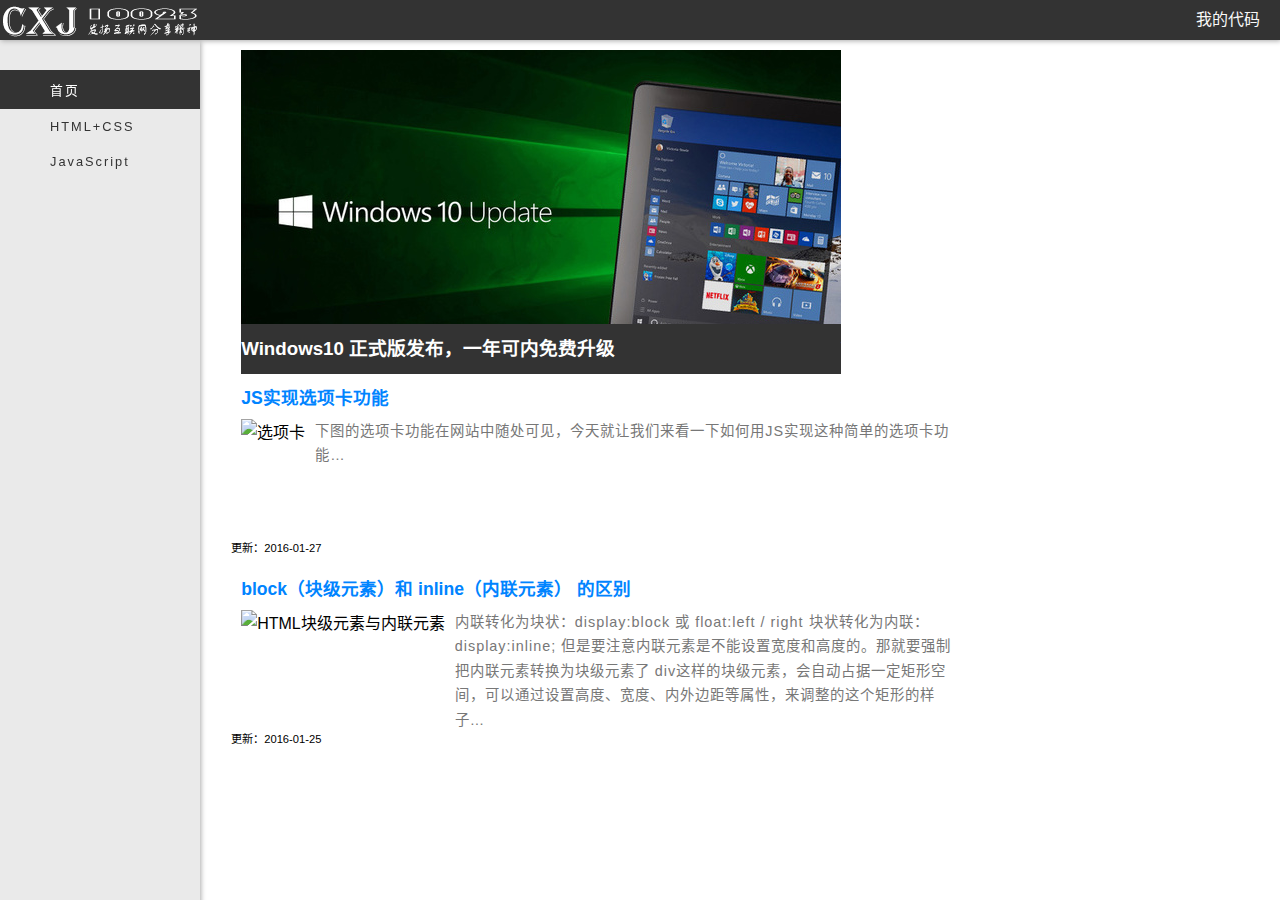
==== index.html @ f78c1390 "My Blog" ====
<!DOCTYPE html>
<html lang="zh-CN">
<head>
	<meta charset="UTF-8">
	<title>cxj10023|发扬互联网分享精神</title>
	<link rel="stylesheet" href="style/normalize.css">
	<link rel="stylesheet" href="style/type.css">
	<!--[if IE]>
	<script>
	(function(){if(!/*@cc_on!@*/0)return;var e = "abbr,article,aside,audio,bb,canvas,datagrid,datalist,details,dialog,eventsource,figure,footer,header,hgroup,mark,menu,meter,nav,output,progress,section,time,video".split(','),i=e.length;while(i--){document.createElement(e[i])}})()
	</script>
	<![endif]-->
</head>
<body>
	<header>
		<a href="index.html">
			<img src="images/cxj10023_Logo.png" alt="cxj10023">
		</a>
		<ul>
			<li><a href="">我的代码</a></li>
		</ul>
	</header>
	<nav>
		<ul>
			<li class="active"><a href="index.html">首页</a></li>
			<li><a href="HTML+CSS/index.html">HTML+CSS</a></li>
			<li><a href="javascript/index.html">JavaScript</a></li>
		</ul>
	</nav>
	<div id="wrap">
		<div id="wrapper">
			<div id="main">
				<div id="container">
					<div id="picwrap">
						<figure id="picbox" style="left:-600px;">
							<img src="images/2.jpg" alt="1">
							<img src="images/1.jpg" alt="1">
							<img src="images/2.jpg" alt="1">
							<img src="images/1.jpg" alt="1">
							<figcaption>
								<h3>Win10风头不减，微软美国必应搜索份额增长到33.1%</h3>
								<h3>Windows10 正式版发布，一年可内免费升级</h3>
								<h3>Win10风头不减，微软美国必应搜索份额增长到33.1%</h3>
								<h3>Windows10 正式版发布，一年可内免费升级</h3>
							</figcaption>
						</figure>
						<div id="prev"><a href="javascript:;">&lt;</a></div>
						<div id="next"><a href="javascript:;">&gt;</a></div>
					</div><!-- picwrap -->
					<article class="post">
						<h2>
							<a href="javascript/article/16011253.html">JS实现选项卡功能</a>
						</h2>
						<figure>
							<img src="http://i11.tietuku.com/17a10df1e33004d0.jpg" alt="选项卡">
						</figure>
						<div>
							下图的选项卡功能在网站中随处可见，今天就让我们来看一下如何用JS实现这种简单的选项卡功能…
						</div>
						<p >更新：<time>2016-01-27</time></p>
					</article>
					<article class="post">
						<h2><a href="HTML+CSS/article/16011153.html">block（块级元素）和 inline（内联元素） 的区别</a></h2>
						<figure>
							<img src="http://i11.tietuku.com/470d57ec02ca3113.jpg" alt="HTML块级元素与内联元素">
						</figure>
						<div>
							内联转化为块状：display:block 或 float:left / right
							块状转化为内联：display:inline;
							但是要注意内联元素是不能设置宽度和高度的。那就要强制把内联元素转换为块级元素了
							div这样的块级元素，会自动占据一定矩形空间，可以通过设置高度、宽度、内外边距等属性，来调整的这个矩形的样子…
						</div>
						<p >更新：<time>2016-01-25</time></p>
					</article>
				</div><!-- container结束 -->
			</div><!-- main结束 -->
			<aside>
				
			</aside>
		</div>
	</div>
	<script type="text/javascript" src="js/JavaScript.js"></script>
</body>
</html>
---- style/type.css ----
body{
	background:#FFF;
	min-width:1024px;
}
a{
	text-decoration:none;
}
header{
	width:100%;
	height:40px;
	position:fixed;
	top:0;
	left:0;
	background:#333;
	overflow:hidden;
	box-shadow:1px 1px 5px #aaa;
	z-index:999;
}
header ul{
	list-style:none;
	float:right;
}
header ul li{
	line-height:40px;
	background:#333;
	float:left;
}
header ul li:hover{
	background:#0084FF;
}
header ul li a{
	color:#f8f8f8;
	text-decoration:none;
	display:block;
	padding:0 20px;
}


nav{
	width:200px;
	position:fixed;
	top:40px;
	left:0px;
	height:100%;
	background:#EAEAEA;
	box-shadow:1px 1px 5px #aaa;
}
ul{
	list-style:none;
}
nav ul{
	margin:30px 0;
}
nav ul li {
	padding: 0 0 0 50px;
}
nav ul li:hover{
	background:#0084FF;
}
nav ul li:hover a{
	color:white;
}
nav ul li a{
	text-decoration:none;
	color:#333;
	padding:10px 0;
	display:block;
	letter-spacing:2px;
	font-size:.8em;
}


#picwrap{
	width:600px;
	height:324px;
	margin:0 10px;
	overflow:hidden;
	position:relative;
}
#picwrap a{
	color:#FFF;
}
#picwrap figure{
	position:absolute;
	width:2400px;
	height:324px;
	margin:0;
}
#picwrap figure img{
	float:left;
}
#picwrap figure figcaption{
	width:4200px;
	height:50px;
	position:absolute;
	top:274px;
	left:0;
	background:#333333;
}
#picwrap figure figcaption h3{
	width:600px;
	float:left;
	color:#fff;
	line-height:50px;
}
#prev, #next{
	display:none;
	width:40px;
	height:40px;
	text-align:center;
	line-height:35px;
	background:#333333;
	position:absolute;
	z-index:2;
	font-size:40px;
	margin:-20px 0 0 10px;
}
#prev{
	top:50%;
}
#next{
	top:50%;
	right:10px;
}
#picwrap:hover #prev, #picwrap:hover #next{
	display:block
}

.active{
	background:#333;
}
.active a{
	color:white;
}
#wrap{
	margin:50px 10px 0 210px;
}

#comment, #main{
	width:73%;
	float:left;
}

#container{
	margin-right:10px;
}
article#page, article.post{
	overflow:hidden;
	margin-bottom:10px;
	background:white;
}
article#page{
	padding:10px;
}
article.post h2{
	margin:10px;
	font-size:1.1em;
}
article.post h2 a{
	color:#0084FF;
	text-decoration:none;
}
article.post h2 a:hover{
	color:#287BFF;
	text-shadow:1px 1px 10px #A5C5F8;
}
article.post figure{
	float:left;
	margin:0 10px 10px 10px;
}
article.post div{
	margin-right:10px;
	font-size:.9em;
	color:#777;
	height:120px;
	overflow:hidden;
	line-height:1.7em;
	letter-spacing:1px;
}
#container article.post p{
	font-size:.7em;
}
#wrapper{
	overflow:hidden;
	margin:0 2%;
}


aside{
	width:27%;
	float:right;
	background:white;
}
#search{
	margin: 10px;
}




/* page */
#page h2{
	font-size:1.2em;
	margin:5px 0 20px 0;
}
#page h3{
	font-size:1.1em;
	margin:5px 0;
	padding-left:13px;
	border-left:3px solid #ED2424;
}
#page p{
	font-size:.7em;
	color:gray;
	padding-bottom:5px;
	border-bottom:1px dashed #DDD;
	margin-bottom:20px;
}
#page section p, #page section ol{
	font-size:.9em;
	color:#333;
	margin:5px 0 5px 26px;
	padding:0;
	border:none;
	line-height:1.6em;
}
#page section ol{
	margin:5px 0 5px 44px;
}

.code{
	margin-left:25px;
	padding-left:20px;
	background:#DDD;
	font-size:.8em;
	color:#333;
}
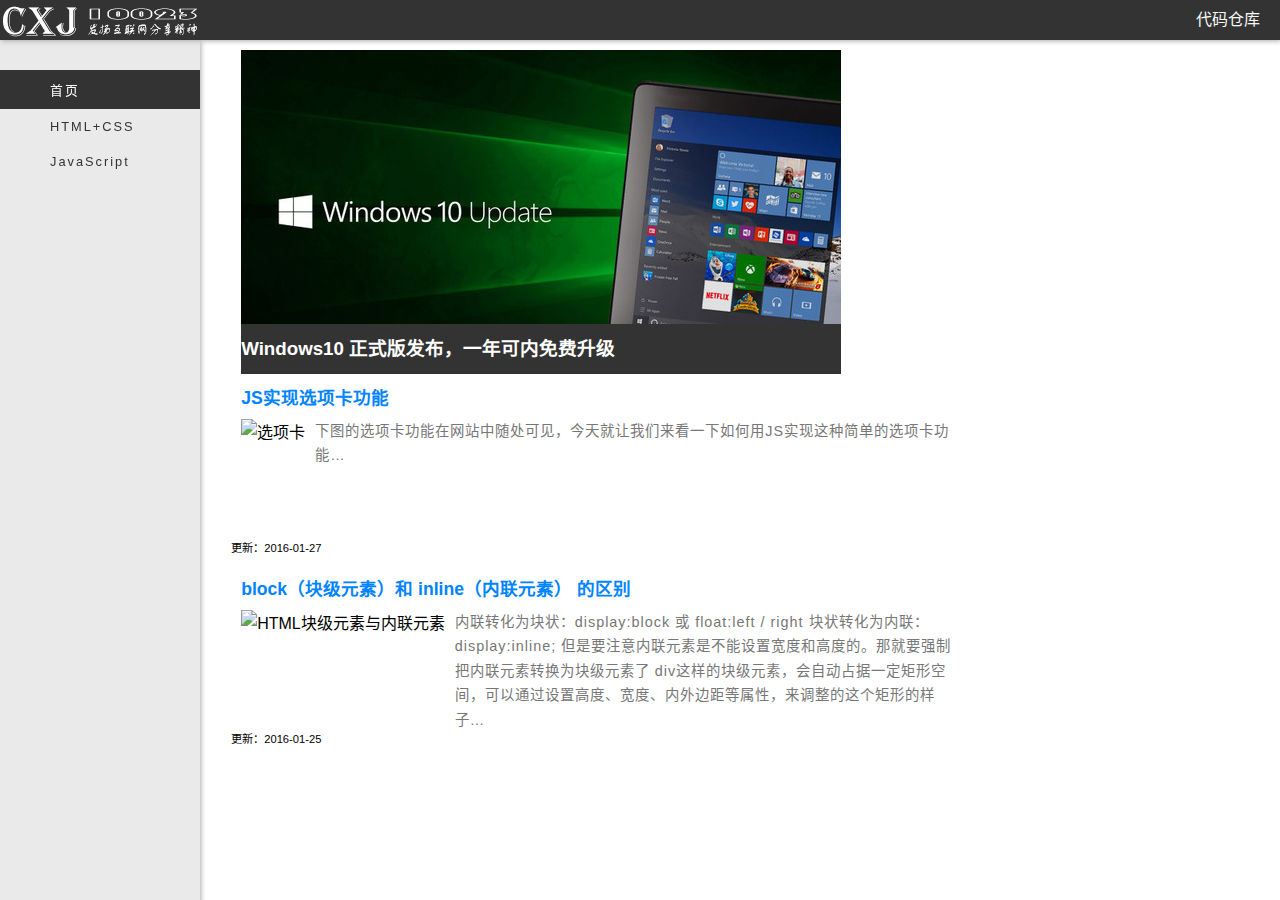
==== commit 7f6e80d6: "My Blog" ====
--- a/index.html
+++ b/index.html
@@ -17,7 +17,7 @@
 			<img src="images/cxj10023_Logo.png" alt="cxj10023">
 		</a>
 		<ul>
-			<li><a href="">我的代码</a></li>
+			<li><a href="https://github.com/cxj10023">代码仓库</a></li>
 		</ul>
 	</header>
 	<nav>
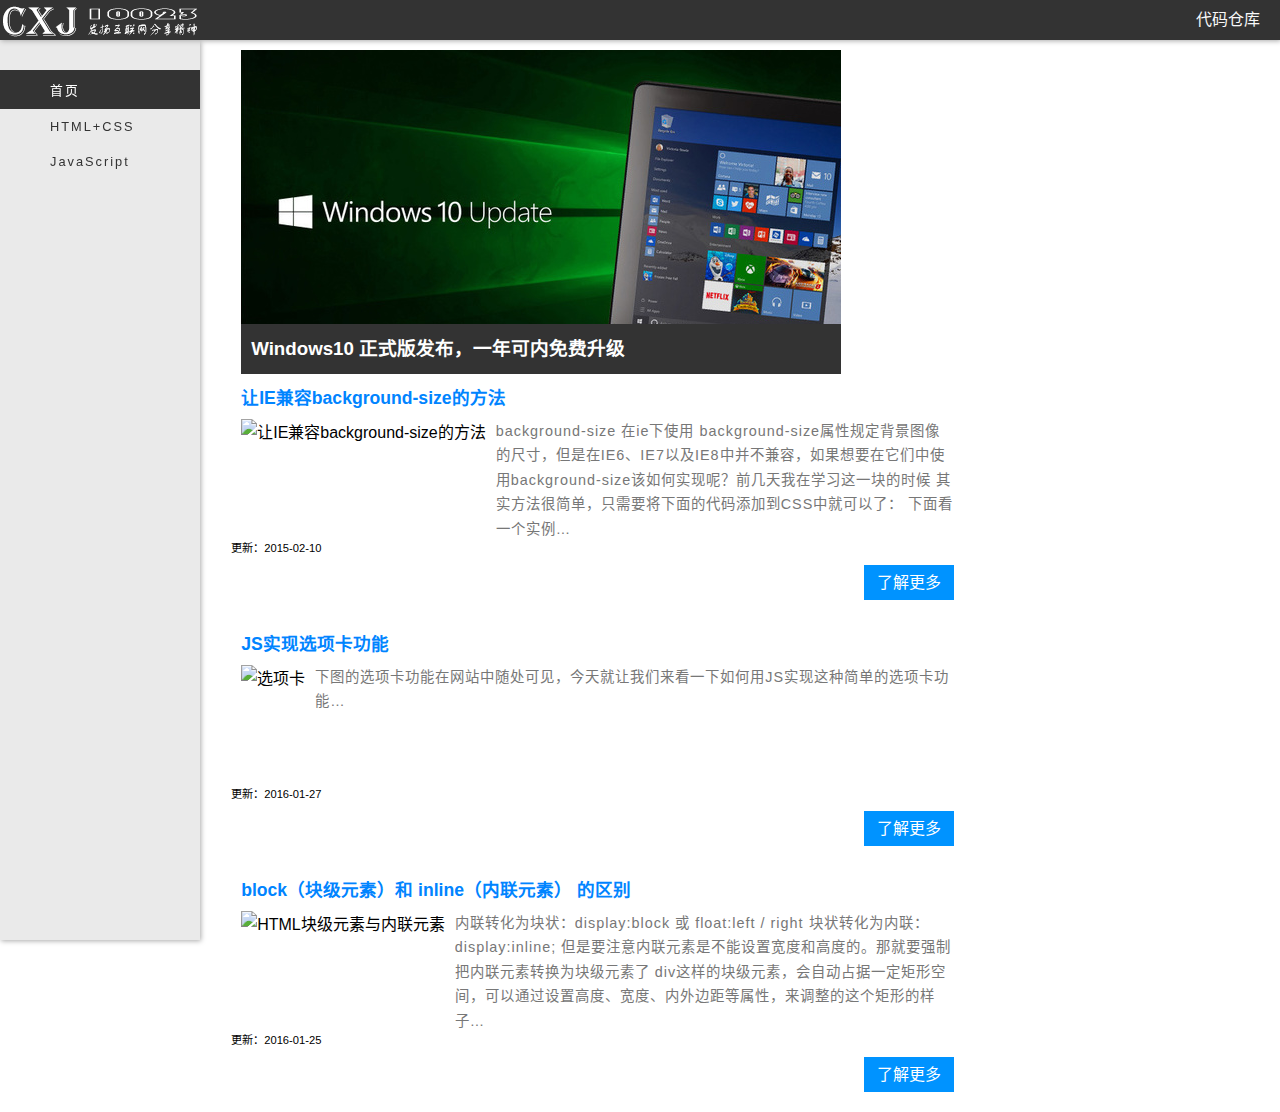
==== commit 5ac71b0f: "update" ====
--- a/index.html
+++ b/index.html
@@ -5,9 +5,10 @@
 	<title>cxj10023|发扬互联网分享精神</title>
 	<link rel="stylesheet" href="style/normalize.css">
 	<link rel="stylesheet" href="style/type.css">
+	<link rel="shortcut icon" type="image/x-icon" href="images/favicon.png">
 	<!--[if IE]>
 	<script>
-	(function(){if(!/*@cc_on!@*/0)return;var e = "abbr,article,aside,audio,bb,canvas,datagrid,datalist,details,dialog,eventsource,figure,footer,header,hgroup,mark,menu,meter,nav,output,progress,section,time,video".split(','),i=e.length;while(i--){document.createElement(e[i])}})()
+	(function(){if(!/*@cc_on!@*/0)return;var e = "abbr,article,aside,audio,bb,canvas,datagrid,datalist,details,dialog,eventsource,figure,footer,header,hgroup,mark,menu,meter,nav,output,progress,section,time,video,figcaption".split(','),i=e.length;while(i--){document.createElement(e[i])}})()
 	</script>
 	<![endif]-->
 </head>
@@ -48,29 +49,52 @@
 						<div id="next"><a href="javascript:;">&gt;</a></div>
 					</div><!-- picwrap -->
 					<article class="post">
+						<h2><a href="HTML+CSS/article/16011152.html">让IE兼容background-size的方法</a></h2>
+						<figure>
+							<img src="http://i13.tietuku.com/627ed5c8b3adbba6.jpg" alt="让IE兼容background-size的方法">
+						</figure>
+						<div class="content">
+							 background-size 在ie下使用
+
+							background-size属性规定背景图像的尺寸，但是在IE6、IE7以及IE8中并不兼容，如果想要在它们中使用background-size该如何实现呢？前几天我在学习这一块的时候 其实方法很简单，只需要将下面的代码添加到CSS中就可以了：
+													
+							下面看一个实例…
+						</div>
+						<p >更新：<time>2015-02-10</time></p>
+						<div class="more">
+							<a href="HTML+CSS/article/16011152.html">了解更多</a>
+						</div>
+					</article>
+					<article class="post">
 						<h2>
 							<a href="javascript/article/16011253.html">JS实现选项卡功能</a>
 						</h2>
 						<figure>
 							<img src="http://i11.tietuku.com/17a10df1e33004d0.jpg" alt="选项卡">
 						</figure>
-						<div>
+						<div class="content">
 							下图的选项卡功能在网站中随处可见，今天就让我们来看一下如何用JS实现这种简单的选项卡功能…
 						</div>
 						<p >更新：<time>2016-01-27</time></p>
+						<div class="more">
+							<a href="javascript/article/16011253.html">了解更多</a>
+						</div>
 					</article>
 					<article class="post">
 						<h2><a href="HTML+CSS/article/16011153.html">block（块级元素）和 inline（内联元素） 的区别</a></h2>
 						<figure>
 							<img src="http://i11.tietuku.com/470d57ec02ca3113.jpg" alt="HTML块级元素与内联元素">
 						</figure>
-						<div>
+						<div class="content">
 							内联转化为块状：display:block 或 float:left / right
 							块状转化为内联：display:inline;
 							但是要注意内联元素是不能设置宽度和高度的。那就要强制把内联元素转换为块级元素了
 							div这样的块级元素，会自动占据一定矩形空间，可以通过设置高度、宽度、内外边距等属性，来调整的这个矩形的样子…
 						</div>
 						<p >更新：<time>2016-01-25</time></p>
+						<div class="more">
+							<a href="HTML+CSS/article/16011153.html">了解更多</a>
+						</div>
 					</article>
 				</div><!-- container结束 -->
 			</div><!-- main结束 -->
--- a/style/type.css
+++ b/style/type.css
@@ -2,6 +2,7 @@
 	background:#FFF;
 	min-width:1024px;
 }
+article,aside,dialog,footer,header,section,footer,nav,figure,menu{display:block}
 a{
 	text-decoration:none;
 }
@@ -102,6 +103,7 @@
 	float:left;
 	color:#fff;
 	line-height:50px;
+	padding-left:5px;
 }
 #prev, #next{
 	display:none;
@@ -168,7 +170,7 @@
 	float:left;
 	margin:0 10px 10px 10px;
 }
-article.post div{
+div.content{
 	margin-right:10px;
 	font-size:.9em;
 	color:#777;
@@ -180,6 +182,21 @@
 #container article.post p{
 	font-size:.7em;
 }
+.more {
+	background: rgb(0, 147, 255) none repeat scroll 0% 0%;
+	width: 90px;
+	height: 35px;
+	float: right;
+	line-height: 35px;
+	text-align: center;
+	margin: 10px;
+}
+.more:hover{
+	background:#3062FE;
+}
+.more a{
+	color:#FFFFFF;
+}
 #wrapper{
 	overflow:hidden;
 	margin:0 2%;
@@ -191,9 +208,7 @@
 	float:right;
 	background:white;
 }
-#search{
-	margin: 10px;
-}
+
 
 
 
